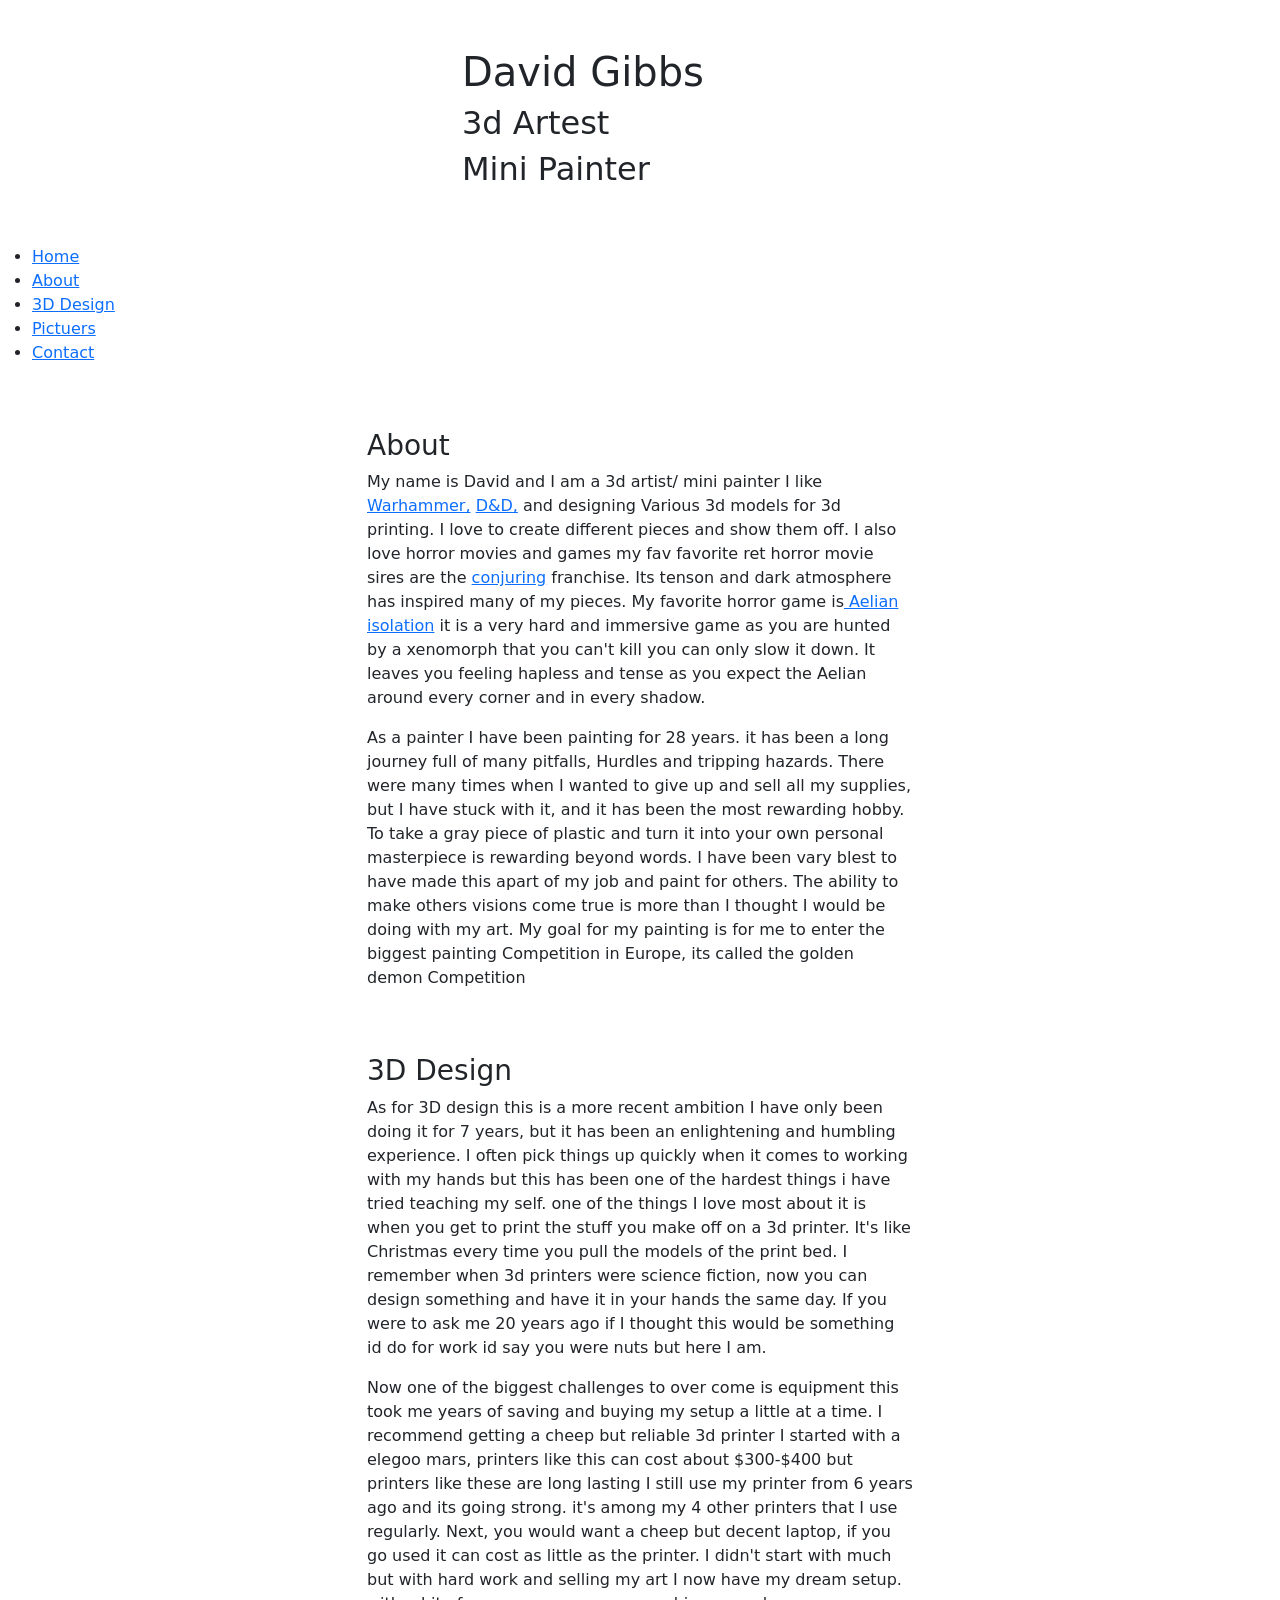
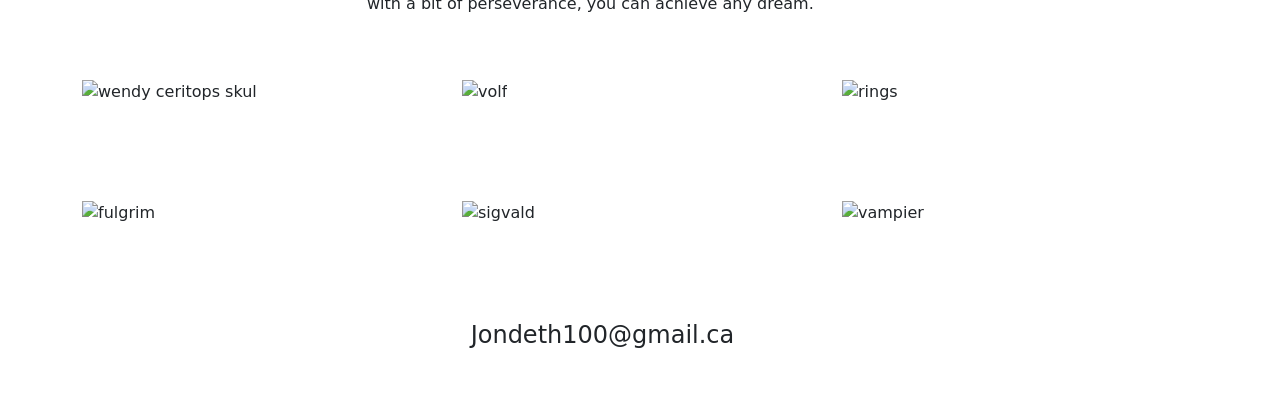
==== index.html @ 20c928f2 "Add files via upload" ====
<!DOCTYPE html>
<html lang="en">

<head>
    <meta charset="UTF-8">
    <meta name="viewport" content="width=device-width, initial-scale=1.0">
    <title>My Site</title>
    <link href="https://cdn.jsdelivr.net/npm/bootstrap@5.3.8/dist/css/bootstrap.min.css" rel="stylesheet">
    <link href="css/my_site.css" rel="stylesheet">
    <script src="https://cdn.jsdelivr.net/npm/bootstrap@5.3.8/dist/js/bootstrap.bundle.min.js"></script>

</head>

<body>
    <header>
        <div class="container">
            <div class="row">
                <div class="col-sm-4 offset-sm-4 py-5">
                    <h1>David Gibbs</h1>
                    <h2>3d Artest</h2>
                    <h2>Mini Painter</h2>
                </div>
            </div>

        </div>

    </header>

    <nav>
        <ul>
            <li><a href="#">Home</a> </li>
            <li><a href="#about">About</a></li>
            <li><a href="#3d disigne">3D Design</a></li>
            <li><a href="#pictuers">Pictuers</a></li>
            <li><a href="#contact">Contact</a></li>
        </ul>
    </nav>

    <div class="container">
        <section id="about">
            <div class="row">
                <div class="col-sm-6 offset-sm-3 py-5">
                    <h3>About</h3>
                    <p>My name is David and I am a 3d artist/ mini painter I like<a
                            href="https://en.wikipedia.org/wiki/Warhammer_40,000"> Warhammer,</a> <a
                            href="https://en.wikipedia.org/wiki/Dungeons_%26_Dragons">D&D,</a> and designing
                        Various
                        3d
                        models for 3d printing. I love to create different pieces and show them off. I also love horror
                        movies and games my fav favorite ret horror movie sires are the <a
                            href="https://en.wikipedia.org/wiki/The_Conjuring">conjuring</a> franchise. Its tenson and
                        dark atmosphere has inspired many of my pieces. My favorite horror game is<a
                            href="https://en.wikipedia.org/wiki/Alien:_Isolation"> Aelian isolation</a> it is a
                        very hard and immersive game as you are hunted by a xenomorph that you can't kill you can only
                        slow
                        it down. It leaves you feeling hapless and tense as you expect the Aelian around every corner
                        and
                        in every shadow.
                    </p>
                    <p>
                        As a painter I have been painting for 28 years. it has been a long journey full of many
                        pitfalls,
                        Hurdles and tripping hazards. There were many times when I wanted to give up and sell all my
                        supplies, but I have stuck with it, and it has been the most rewarding hobby. To take a gray
                        piece of
                        plastic and turn it into your own personal masterpiece is rewarding beyond words. I have been
                        vary
                        blest to have made this apart of my job and paint for others. The ability to make others visions
                        come true is more than I thought I would be doing with my art. My goal for my painting is for me
                        to enter the biggest painting Competition in Europe, its called the golden demon Competition

                    </p>
                </div>
            </div>
        </section>
        <section id="3d disigne">
            <div class="row">
                <div class="col-sm-6 offset-sm-3">
                    <h3> 3D Design</h3>
                    <p> As for 3D design this is a more recent ambition I have only been doing it for 7 years, but it
                        has
                        been an enlightening and humbling experience. I often pick things up quickly when it
                        comes to working with my hands but this has been one of the hardest things i have tried teaching
                        my self. one of the things I love most about it is when you get to print the stuff you make off
                        on
                        a 3d printer. It's like Christmas every time you pull the models of the print bed. I remember
                        when
                        3d printers were science fiction, now you can design something and have it in your hands the
                        same
                        day. If you were to ask me 20 years ago if I thought this would be something id do for work id
                        say you were nuts but here I am.

                    </p>
                    <p>
                        Now one of the biggest challenges to over come is equipment this took me years of saving and
                        buying my setup a little at a time. I recommend getting a cheep but reliable 3d printer I
                        started with a elegoo mars, printers like this can cost about $300-$400 but printers like these
                        are long lasting I still use my printer from 6 years ago and its going strong. it's among my 4
                        other printers that I use regularly. Next, you would want a cheep but decent laptop, if you go
                        used it can cost as little as the printer. I didn't start with much but with hard work and
                        selling my art I now have my dream setup. with a bit of perseverance, you can achieve any dream.
                    </p>
                </div>
            </div>
        </section>
    </div>
    <section id="pictuers">
        <div class="container">
            <div class="row py-5">
                <div class="col-sm-4">
                    <img src="images/21f0a289-a870-4637-be7e-8898d06eacf4.png" class="img-fluid"
                        alt="wendy ceritops skul">
                </div>
                <div class="col-sm-4">
                    <img src="images/20230821_185326.png" class="img-fluid" alt="volf">
                </div>
                <div class="col-sm-4">
                    <img src="images/20221029_224759.png" class="img-fluid" alt="rings">
                </div>
            </div>
        </div>
        <div class="container">
            <div class="row py-5">
                <div class="col-sm-4">
                    <img src="images/fulgrim.png" class="img-fluid" alt="fulgrim">
                </div>
                <div class="col-sm-4">
                    <img src="images/sigvald.png" class="img-fluid" alt="sigvald">
                </div>
                <div class="col-sm-4">
                    <img src="images/vamp.png" class="img-fluid" alt="vampier">
                </div>
            </div>
        </div>
    </section>
    <section id="contact">
        <footer>
            <div class="row">
                <div class="col-sm-4 offset-sm-4 p-5 rounded-3 bg-blue">
                    <h4>Jondeth100@gmail.ca</h4>
                </div>
            </div>
        </footer>
    </section>
</body>

</html>
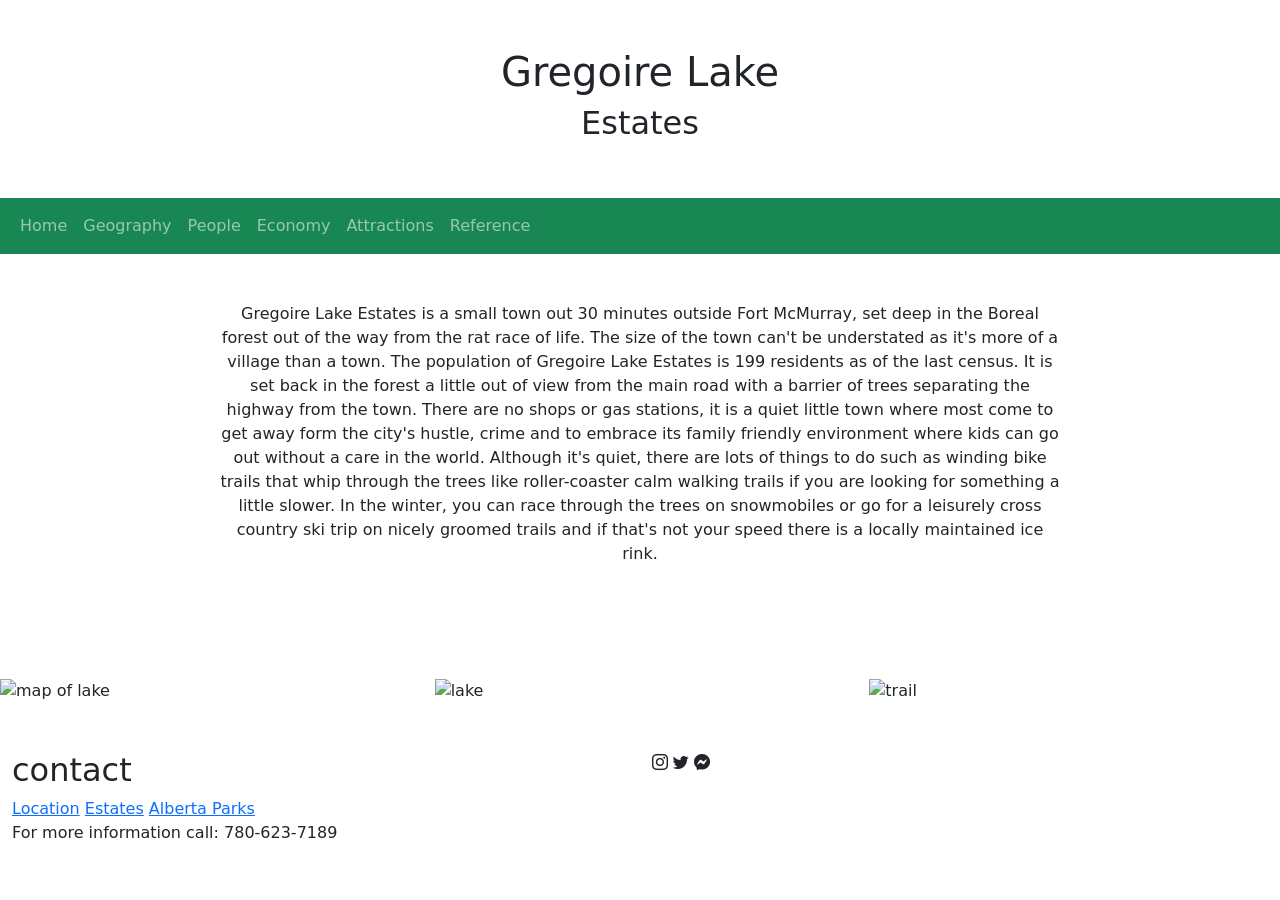
==== commit f8ed56df: "Add files via upload" ====
--- a/index.html
+++ b/index.html
@@ -4,144 +4,123 @@
 <head>
     <meta charset="UTF-8">
     <meta name="viewport" content="width=device-width, initial-scale=1.0">
-    <title>My Site</title>
+    <title>Home town</title>
     <link href="https://cdn.jsdelivr.net/npm/bootstrap@5.3.8/dist/css/bootstrap.min.css" rel="stylesheet">
-    <link href="css/my_site.css" rel="stylesheet">
-    <script src="https://cdn.jsdelivr.net/npm/bootstrap@5.3.8/dist/js/bootstrap.bundle.min.js"></script>
+    <link rel="stylesheet" href="https://cdn.jsdelivr.net/npm/bootstrap-icons@1.13.2/font/bootstrap-icons.min.css">
+    <link rel="stylesheet" href="css/home_town.css">
 
 </head>
 
 <body>
     <header>
         <div class="container">
-            <div class="row">
-                <div class="col-sm-4 offset-sm-4 py-5">
-                    <h1>David Gibbs</h1>
-                    <h2>3d Artest</h2>
-                    <h2>Mini Painter</h2>
-                </div>
-            </div>
-
-        </div>
-
-    </header>
-
-    <nav>
-        <ul>
-            <li><a href="#">Home</a> </li>
-            <li><a href="#about">About</a></li>
-            <li><a href="#3d disigne">3D Design</a></li>
-            <li><a href="#pictuers">Pictuers</a></li>
-            <li><a href="#contact">Contact</a></li>
-        </ul>
-    </nav>
-
-    <div class="container">
-        <section id="about">
-            <div class="row">
-                <div class="col-sm-6 offset-sm-3 py-5">
-                    <h3>About</h3>
-                    <p>My name is David and I am a 3d artist/ mini painter I like<a
-                            href="https://en.wikipedia.org/wiki/Warhammer_40,000"> Warhammer,</a> <a
-                            href="https://en.wikipedia.org/wiki/Dungeons_%26_Dragons">D&D,</a> and designing
-                        Various
-                        3d
-                        models for 3d printing. I love to create different pieces and show them off. I also love horror
-                        movies and games my fav favorite ret horror movie sires are the <a
-                            href="https://en.wikipedia.org/wiki/The_Conjuring">conjuring</a> franchise. Its tenson and
-                        dark atmosphere has inspired many of my pieces. My favorite horror game is<a
-                            href="https://en.wikipedia.org/wiki/Alien:_Isolation"> Aelian isolation</a> it is a
-                        very hard and immersive game as you are hunted by a xenomorph that you can't kill you can only
-                        slow
-                        it down. It leaves you feeling hapless and tense as you expect the Aelian around every corner
-                        and
-                        in every shadow.
-                    </p>
-                    <p>
-                        As a painter I have been painting for 28 years. it has been a long journey full of many
-                        pitfalls,
-                        Hurdles and tripping hazards. There were many times when I wanted to give up and sell all my
-                        supplies, but I have stuck with it, and it has been the most rewarding hobby. To take a gray
-                        piece of
-                        plastic and turn it into your own personal masterpiece is rewarding beyond words. I have been
-                        vary
-                        blest to have made this apart of my job and paint for others. The ability to make others visions
-                        come true is more than I thought I would be doing with my art. My goal for my painting is for me
-                        to enter the biggest painting Competition in Europe, its called the golden demon Competition
-
-                    </p>
-                </div>
-            </div>
-        </section>
-        <section id="3d disigne">
-            <div class="row">
-                <div class="col-sm-6 offset-sm-3">
-                    <h3> 3D Design</h3>
-                    <p> As for 3D design this is a more recent ambition I have only been doing it for 7 years, but it
-                        has
-                        been an enlightening and humbling experience. I often pick things up quickly when it
-                        comes to working with my hands but this has been one of the hardest things i have tried teaching
-                        my self. one of the things I love most about it is when you get to print the stuff you make off
-                        on
-                        a 3d printer. It's like Christmas every time you pull the models of the print bed. I remember
-                        when
-                        3d printers were science fiction, now you can design something and have it in your hands the
-                        same
-                        day. If you were to ask me 20 years ago if I thought this would be something id do for work id
-                        say you were nuts but here I am.
-
-                    </p>
-                    <p>
-                        Now one of the biggest challenges to over come is equipment this took me years of saving and
-                        buying my setup a little at a time. I recommend getting a cheep but reliable 3d printer I
-                        started with a elegoo mars, printers like this can cost about $300-$400 but printers like these
-                        are long lasting I still use my printer from 6 years ago and its going strong. it's among my 4
-                        other printers that I use regularly. Next, you would want a cheep but decent laptop, if you go
-                        used it can cost as little as the printer. I didn't start with much but with hard work and
-                        selling my art I now have my dream setup. with a bit of perseverance, you can achieve any dream.
-                    </p>
-                </div>
-            </div>
-        </section>
-    </div>
-    <section id="pictuers">
-        <div class="container">
-            <div class="row py-5">
-                <div class="col-sm-4">
-                    <img src="images/21f0a289-a870-4637-be7e-8898d06eacf4.png" class="img-fluid"
-                        alt="wendy ceritops skul">
-                </div>
-                <div class="col-sm-4">
-                    <img src="images/20230821_185326.png" class="img-fluid" alt="volf">
-                </div>
-                <div class="col-sm-4">
-                    <img src="images/20221029_224759.png" class="img-fluid" alt="rings">
+            <div class="row text-center py-5">
+                <div class="col-sm-6 offset-sm-3 bg-gray">
+                    <h1>Gregoire Lake </h1>
+                    <h2>Estates</h2>
                 </div>
             </div>
         </div>
-        <div class="container">
-            <div class="row py-5">
-                <div class="col-sm-4">
-                    <img src="images/fulgrim.png" class="img-fluid" alt="fulgrim">
+    </header>
+    <nav class="navbar navbar-expand-sm bg-success navbar-dark sticky-top">
+        <div class="container-fluid">
+            <button class="navbar-toggler" type="button" data-bs-toggle="collapse" data-bs-target="#collapsibleNavbar">
+                <span class="navbar-toggler-icon"></span>
+            </button>
+            <div class="collapse navbar-collapse" id="collapsibleNavbar">
+                <ul class="navbar-nav">
+                    <li class="nav-item">
+                        <a class="nav-link" href="index.html">Home</a>
+                    </li>
+                    <li class="nav-item">
+                        <a class="nav-link" href="geography.html">Geography</a>
+                    </li>
+                    <li class="nav-item">
+                        <a class="nav-link" href="people.html">People</a>
+                    </li>
+                    <li class="nav-item">
+                        <a class="nav-link" href="economy.html">Economy</a>
+                    </li>
+                    <li class="nav-item">
+                        <a class="nav-link" href="attractions.html">Attractions</a>
+                    </li>
+                    <li class="nav-item">
+                        <a class="nav-link" href="reference.html">Reference</a>
+                    </li>
+                </ul>
+            </div>
+        </div>
+    </nav>
+    <section class="bg-gray">
+        <div class="row text-center py-5">
+            <div class="col-sm-8 mx-auto">
+                <p>Gregoire Lake Estates is a small town out 30 minutes outside Fort McMurray, set deep in the Boreal
+                    forest out of the way from the rat race of life.
+                    The size of the town
+                    can't be understated as it's more of a village than a town. The population of Gregoire Lake Estates
+                    is 199 residents as of the last census. It is set back in the forest a little
+                    out of view from the main road with a barrier of trees separating the highway from the town. There
+                    are no shops or gas stations, it is a quiet little town where most come to get
+                    away form the city's hustle, crime and to embrace its family friendly environment where kids can go
+                    out without a care in the world. Although it's quiet, there are lots of things to do such as
+                    winding bike trails that whip through the trees like roller-coaster calm walking trails if you are
+                    looking for something a little slower. In the winter, you can race through the trees on snowmobiles
+                    or go for a leisurely cross country ski trip on nicely groomed trails and if that's not your speed
+                    there is a locally maintained ice rink.
+                </p>
+            </div>
+        </div>
+    </section>
+    <section>
+        <div class="row py-5">
+            <div class="col-sm-4">
+                <img src="images/GREGOIRE_LAKE_map2.png" class="img-fluid img-responsive" alt="map of lake">
+            </div>
+            <div class="col-sm-4">
+                <img src="images/geography/lake2.jpg" class="img-fluid img-responsive" alt="lake">
+            </div>
+            <div class="col-sm-4">
+                <img src="images/geography/trail2.0.png" class="img-fluid img-responsive" alt="trail">
+            </div>
+        </div>
+    </section>
+    <footer class="bg-gray">
+        <div class="container-fluid">
+            <div class="row">
+                <div class="col-sm-6">
+                    <h2>contact</h2>
+                    <a
+                        href="https://www.google.com/maps/place/Gregoire+Lake/@56.4617025,-111.1263968,13z/data=!3m1!4b1!4m6!3m5!1s0x53affbf1aba7f5fd:0x90154f5f51f32229!8m2!3d56.4621147!4d-111.1418752!16s%2Fm%2F03cqffj?entry=ttu&g_ep=EgoyMDI2MTEwNC4wIKXMDSoASAFQAw%3D%3D">Location</a>
+                    <a
+                        href="https://www.google.com/maps/place/Gregoire+Lake+Estates,+AB+T9H+0L2/@56.4653242,-111.2055843,15z/data=!3m1!4b1!4m6!3m5!1s0x53affec9ef77f29b:0xc6f0d2e4ad2679af!8m2!3d56.4653133!4d-111.1952846!16s%2Fm%2F080ptx8?entry=ttu&g_ep=EgoyMDI2MTEwNC4wIKXMDSoASAFQAw%3D%3D">Estates</a>
+                    <a href="https://www.albertaparks.ca/parks/north/gregoire-lake-pp/">Alberta Parks</a>
+                    <p> For more information call: 780-623-7189</p>
                 </div>
-                <div class="col-sm-4">
-                    <img src="images/sigvald.png" class="img-fluid" alt="sigvald">
-                </div>
-                <div class="col-sm-4">
-                    <img src="images/vamp.png" class="img-fluid" alt="vampier">
+                <div class="col-sm-6">
+                    <i class="bi bi-instagram"></i>
+                    <i class="bi bi-twitter"></i>
+                    <i class="bi bi-messenger"></i>
                 </div>
             </div>
         </div>
-    </section>
-    <section id="contact">
-        <footer>
-            <div class="row">
-                <div class="col-sm-4 offset-sm-4 p-5 rounded-3 bg-blue">
-                    <h4>Jondeth100@gmail.ca</h4>
-                </div>
-            </div>
-        </footer>
-    </section>
+
+    </footer>
+
+
+
+
+
+
+
+
+
+
+
+
+
+
+
+
 </body>
 
 </html>
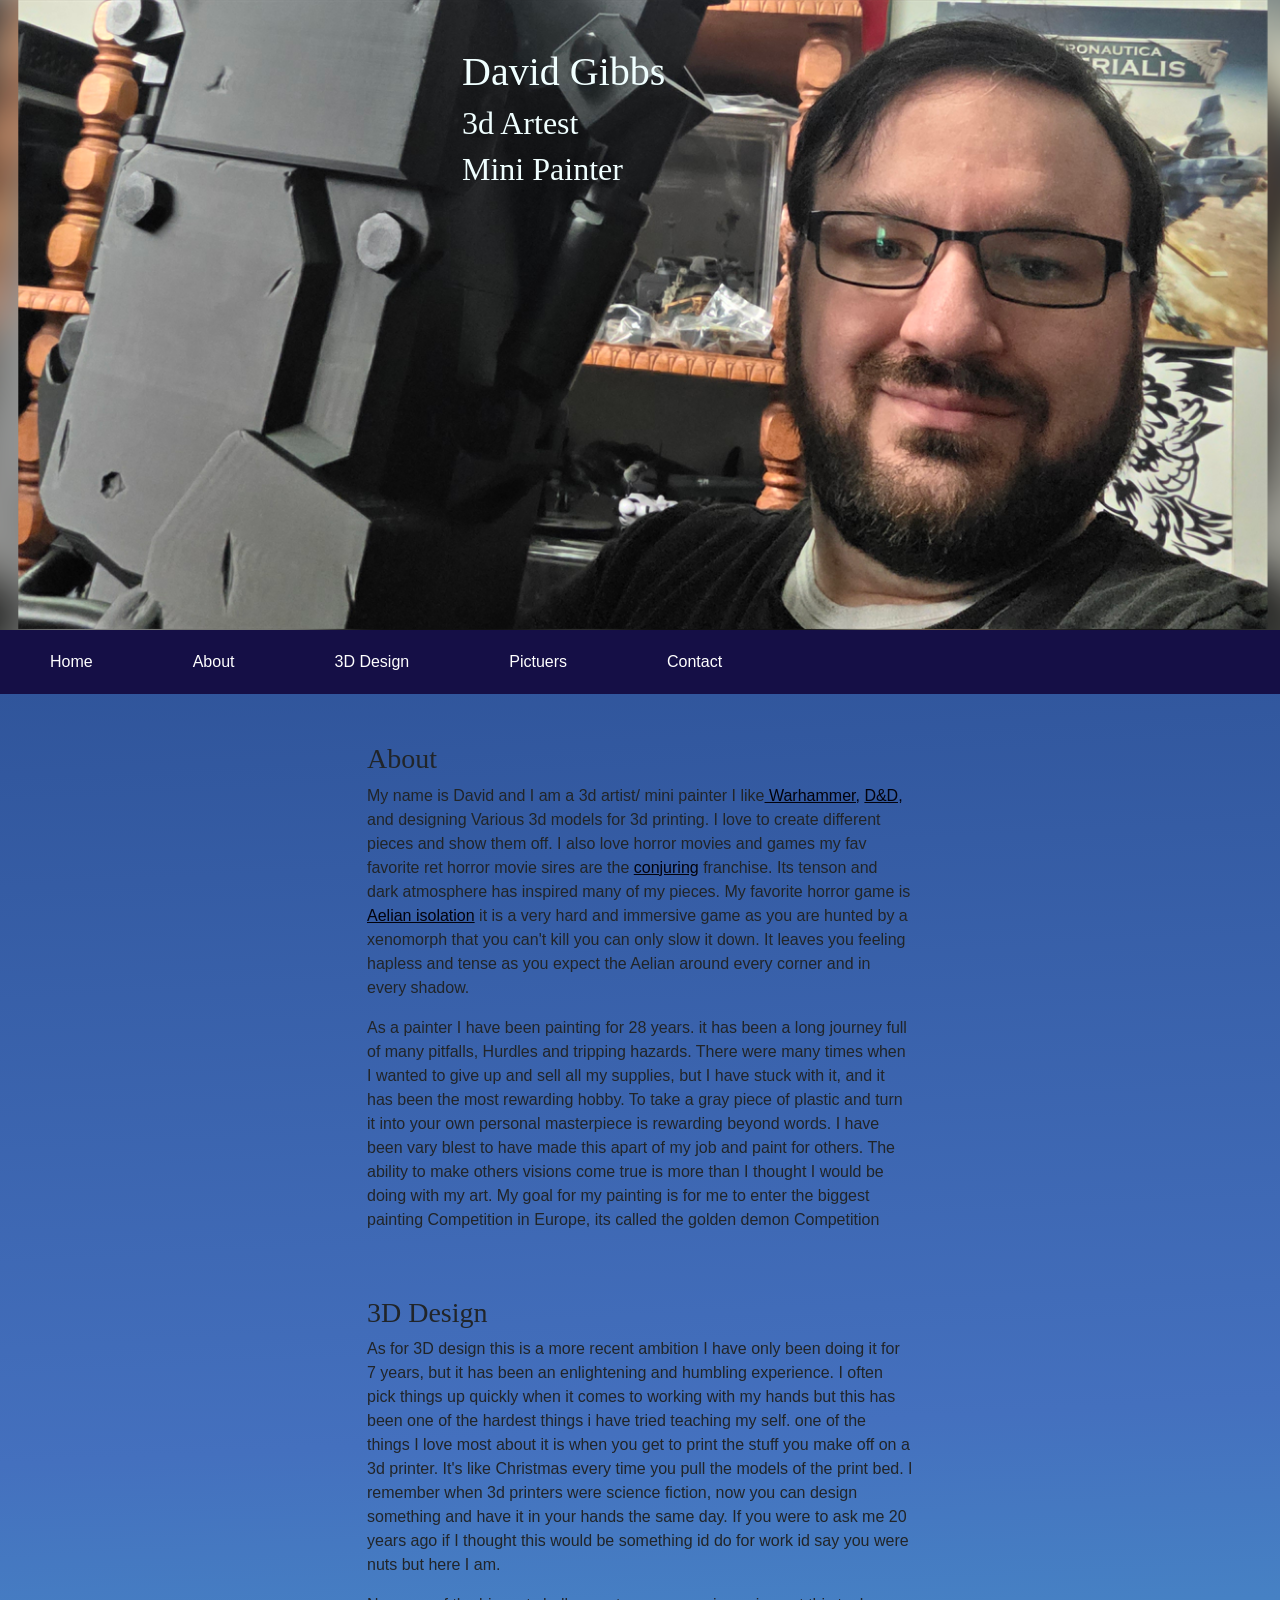
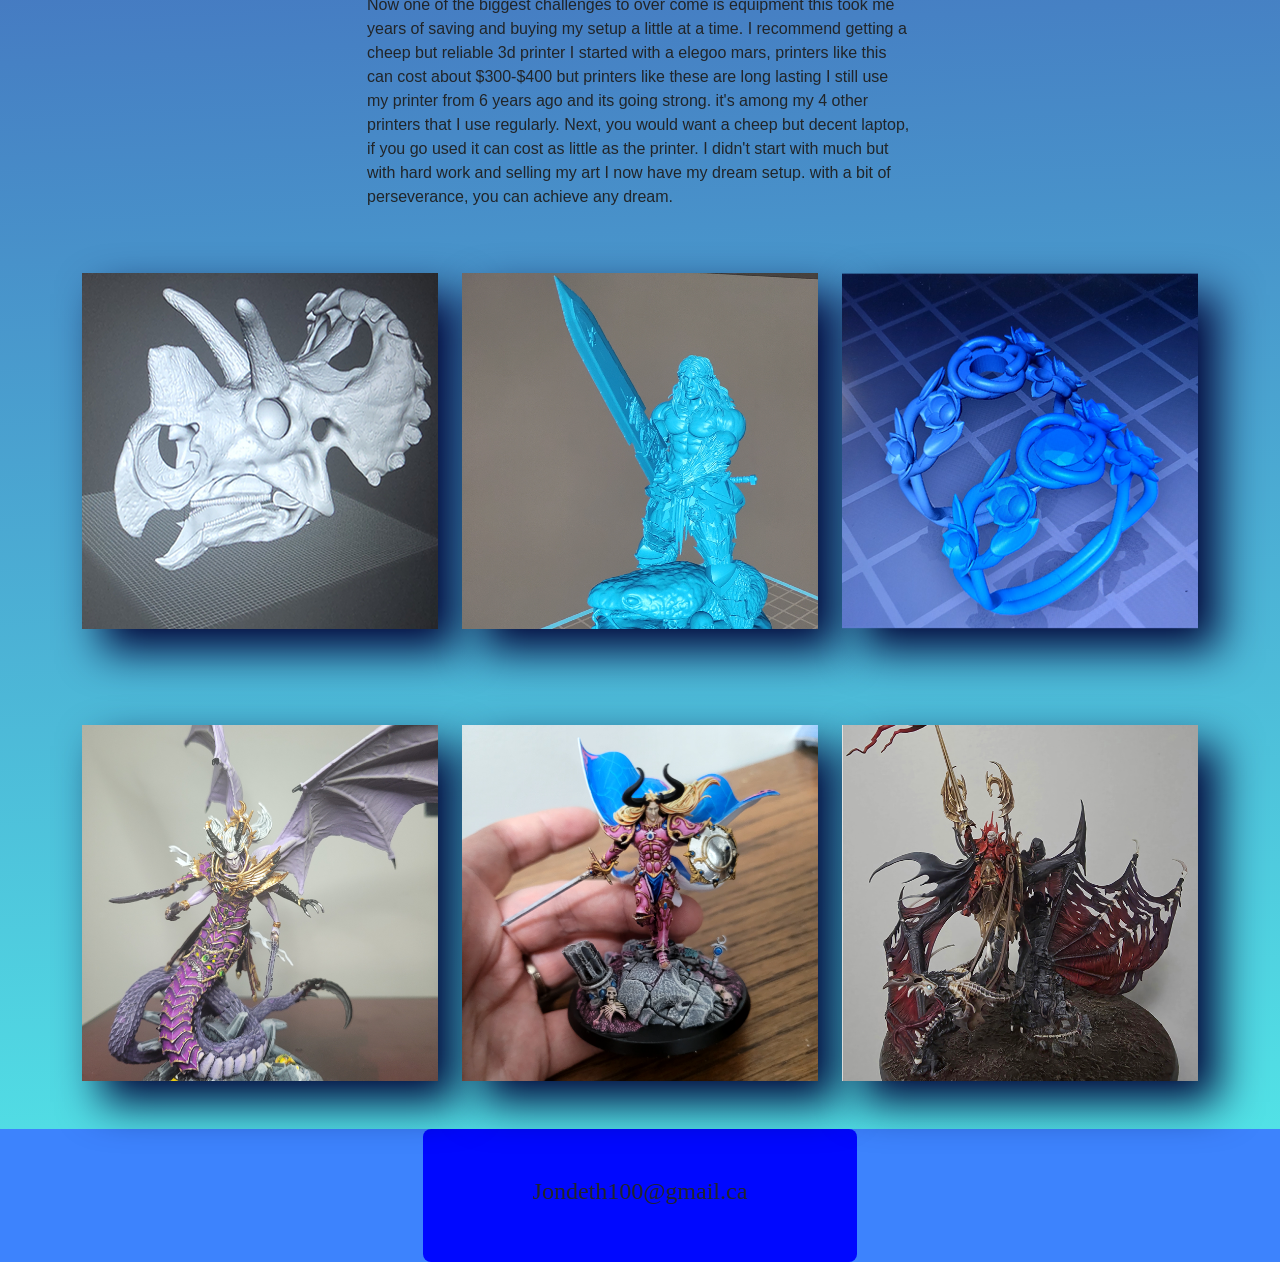
==== commit d93d64f5: "Add files via upload" ====
--- a/index.html
+++ b/index.html
@@ -4,123 +4,144 @@
 <head>
     <meta charset="UTF-8">
     <meta name="viewport" content="width=device-width, initial-scale=1.0">
-    <title>Home town</title>
+    <title>My Site</title>
     <link href="https://cdn.jsdelivr.net/npm/bootstrap@5.3.8/dist/css/bootstrap.min.css" rel="stylesheet">
-    <link rel="stylesheet" href="https://cdn.jsdelivr.net/npm/bootstrap-icons@1.13.2/font/bootstrap-icons.min.css">
-    <link rel="stylesheet" href="css/home_town.css">
+    <link href="css/my_site.css" rel="stylesheet">
+    <script src="https://cdn.jsdelivr.net/npm/bootstrap@5.3.8/dist/js/bootstrap.bundle.min.js"></script>
 
 </head>
 
 <body>
     <header>
         <div class="container">
-            <div class="row text-center py-5">
-                <div class="col-sm-6 offset-sm-3 bg-gray">
-                    <h1>Gregoire Lake </h1>
-                    <h2>Estates</h2>
+            <div class="row">
+                <div class="col-sm-4 offset-sm-4 py-5">
+                    <h1>David Gibbs</h1>
+                    <h2>3d Artest</h2>
+                    <h2>Mini Painter</h2>
+                </div>
+            </div>
+
+        </div>
+
+    </header>
+
+    <nav>
+        <ul>
+            <li><a href="#">Home</a> </li>
+            <li><a href="#about">About</a></li>
+            <li><a href="#3d disigne">3D Design</a></li>
+            <li><a href="#pictuers">Pictuers</a></li>
+            <li><a href="#contact">Contact</a></li>
+        </ul>
+    </nav>
+
+    <div class="container">
+        <section id="about">
+            <div class="row">
+                <div class="col-sm-6 offset-sm-3 py-5">
+                    <h3>About</h3>
+                    <p>My name is David and I am a 3d artist/ mini painter I like<a
+                            href="https://en.wikipedia.org/wiki/Warhammer_40,000"> Warhammer,</a> <a
+                            href="https://en.wikipedia.org/wiki/Dungeons_%26_Dragons">D&D,</a> and designing
+                        Various
+                        3d
+                        models for 3d printing. I love to create different pieces and show them off. I also love horror
+                        movies and games my fav favorite ret horror movie sires are the <a
+                            href="https://en.wikipedia.org/wiki/The_Conjuring">conjuring</a> franchise. Its tenson and
+                        dark atmosphere has inspired many of my pieces. My favorite horror game is<a
+                            href="https://en.wikipedia.org/wiki/Alien:_Isolation"> Aelian isolation</a> it is a
+                        very hard and immersive game as you are hunted by a xenomorph that you can't kill you can only
+                        slow
+                        it down. It leaves you feeling hapless and tense as you expect the Aelian around every corner
+                        and
+                        in every shadow.
+                    </p>
+                    <p>
+                        As a painter I have been painting for 28 years. it has been a long journey full of many
+                        pitfalls,
+                        Hurdles and tripping hazards. There were many times when I wanted to give up and sell all my
+                        supplies, but I have stuck with it, and it has been the most rewarding hobby. To take a gray
+                        piece of
+                        plastic and turn it into your own personal masterpiece is rewarding beyond words. I have been
+                        vary
+                        blest to have made this apart of my job and paint for others. The ability to make others visions
+                        come true is more than I thought I would be doing with my art. My goal for my painting is for me
+                        to enter the biggest painting Competition in Europe, its called the golden demon Competition
+
+                    </p>
+                </div>
+            </div>
+        </section>
+        <section id="3d disigne">
+            <div class="row">
+                <div class="col-sm-6 offset-sm-3">
+                    <h3> 3D Design</h3>
+                    <p> As for 3D design this is a more recent ambition I have only been doing it for 7 years, but it
+                        has
+                        been an enlightening and humbling experience. I often pick things up quickly when it
+                        comes to working with my hands but this has been one of the hardest things i have tried teaching
+                        my self. one of the things I love most about it is when you get to print the stuff you make off
+                        on
+                        a 3d printer. It's like Christmas every time you pull the models of the print bed. I remember
+                        when
+                        3d printers were science fiction, now you can design something and have it in your hands the
+                        same
+                        day. If you were to ask me 20 years ago if I thought this would be something id do for work id
+                        say you were nuts but here I am.
+
+                    </p>
+                    <p>
+                        Now one of the biggest challenges to over come is equipment this took me years of saving and
+                        buying my setup a little at a time. I recommend getting a cheep but reliable 3d printer I
+                        started with a elegoo mars, printers like this can cost about $300-$400 but printers like these
+                        are long lasting I still use my printer from 6 years ago and its going strong. it's among my 4
+                        other printers that I use regularly. Next, you would want a cheep but decent laptop, if you go
+                        used it can cost as little as the printer. I didn't start with much but with hard work and
+                        selling my art I now have my dream setup. with a bit of perseverance, you can achieve any dream.
+                    </p>
+                </div>
+            </div>
+        </section>
+    </div>
+    <section id="pictuers">
+        <div class="container">
+            <div class="row py-5">
+                <div class="col-sm-4">
+                    <img src="images/21f0a289-a870-4637-be7e-8898d06eacf4.png" class="img-fluid"
+                        alt="wendy ceritops skul">
+                </div>
+                <div class="col-sm-4">
+                    <img src="images/20230821_185326.png" class="img-fluid" alt="volf">
+                </div>
+                <div class="col-sm-4">
+                    <img src="images/20221029_224759.png" class="img-fluid" alt="rings">
                 </div>
             </div>
         </div>
-    </header>
-    <nav class="navbar navbar-expand-sm bg-success navbar-dark sticky-top">
-        <div class="container-fluid">
-            <button class="navbar-toggler" type="button" data-bs-toggle="collapse" data-bs-target="#collapsibleNavbar">
-                <span class="navbar-toggler-icon"></span>
-            </button>
-            <div class="collapse navbar-collapse" id="collapsibleNavbar">
-                <ul class="navbar-nav">
-                    <li class="nav-item">
-                        <a class="nav-link" href="index.html">Home</a>
-                    </li>
-                    <li class="nav-item">
-                        <a class="nav-link" href="geography.html">Geography</a>
-                    </li>
-                    <li class="nav-item">
-                        <a class="nav-link" href="people.html">People</a>
-                    </li>
-                    <li class="nav-item">
-                        <a class="nav-link" href="economy.html">Economy</a>
-                    </li>
-                    <li class="nav-item">
-                        <a class="nav-link" href="attractions.html">Attractions</a>
-                    </li>
-                    <li class="nav-item">
-                        <a class="nav-link" href="reference.html">Reference</a>
-                    </li>
-                </ul>
-            </div>
-        </div>
-    </nav>
-    <section class="bg-gray">
-        <div class="row text-center py-5">
-            <div class="col-sm-8 mx-auto">
-                <p>Gregoire Lake Estates is a small town out 30 minutes outside Fort McMurray, set deep in the Boreal
-                    forest out of the way from the rat race of life.
-                    The size of the town
-                    can't be understated as it's more of a village than a town. The population of Gregoire Lake Estates
-                    is 199 residents as of the last census. It is set back in the forest a little
-                    out of view from the main road with a barrier of trees separating the highway from the town. There
-                    are no shops or gas stations, it is a quiet little town where most come to get
-                    away form the city's hustle, crime and to embrace its family friendly environment where kids can go
-                    out without a care in the world. Although it's quiet, there are lots of things to do such as
-                    winding bike trails that whip through the trees like roller-coaster calm walking trails if you are
-                    looking for something a little slower. In the winter, you can race through the trees on snowmobiles
-                    or go for a leisurely cross country ski trip on nicely groomed trails and if that's not your speed
-                    there is a locally maintained ice rink.
-                </p>
+        <div class="container">
+            <div class="row py-5">
+                <div class="col-sm-4">
+                    <img src="images/fulgrim.png" class="img-fluid" alt="fulgrim">
+                </div>
+                <div class="col-sm-4">
+                    <img src="images/sigvald.png" class="img-fluid" alt="sigvald">
+                </div>
+                <div class="col-sm-4">
+                    <img src="images/vamp.png" class="img-fluid" alt="vampier">
+                </div>
             </div>
         </div>
     </section>
-    <section>
-        <div class="row py-5">
-            <div class="col-sm-4">
-                <img src="images/GREGOIRE_LAKE_map2.png" class="img-fluid img-responsive" alt="map of lake">
-            </div>
-            <div class="col-sm-4">
-                <img src="images/geography/lake2.jpg" class="img-fluid img-responsive" alt="lake">
-            </div>
-            <div class="col-sm-4">
-                <img src="images/geography/trail2.0.png" class="img-fluid img-responsive" alt="trail">
-            </div>
-        </div>
-    </section>
-    <footer class="bg-gray">
-        <div class="container-fluid">
+    <section id="contact">
+        <footer>
             <div class="row">
-                <div class="col-sm-6">
-                    <h2>contact</h2>
-                    <a
-                        href="https://www.google.com/maps/place/Gregoire+Lake/@56.4617025,-111.1263968,13z/data=!3m1!4b1!4m6!3m5!1s0x53affbf1aba7f5fd:0x90154f5f51f32229!8m2!3d56.4621147!4d-111.1418752!16s%2Fm%2F03cqffj?entry=ttu&g_ep=EgoyMDI2MTEwNC4wIKXMDSoASAFQAw%3D%3D">Location</a>
-                    <a
-                        href="https://www.google.com/maps/place/Gregoire+Lake+Estates,+AB+T9H+0L2/@56.4653242,-111.2055843,15z/data=!3m1!4b1!4m6!3m5!1s0x53affec9ef77f29b:0xc6f0d2e4ad2679af!8m2!3d56.4653133!4d-111.1952846!16s%2Fm%2F080ptx8?entry=ttu&g_ep=EgoyMDI2MTEwNC4wIKXMDSoASAFQAw%3D%3D">Estates</a>
-                    <a href="https://www.albertaparks.ca/parks/north/gregoire-lake-pp/">Alberta Parks</a>
-                    <p> For more information call: 780-623-7189</p>
-                </div>
-                <div class="col-sm-6">
-                    <i class="bi bi-instagram"></i>
-                    <i class="bi bi-twitter"></i>
-                    <i class="bi bi-messenger"></i>
+                <div class="col-sm-4 offset-sm-4 p-5 rounded-3 bg-blue">
+                    <h4>Jondeth100@gmail.ca</h4>
                 </div>
             </div>
-        </div>
-
-    </footer>
-
-
-
-
-
-
-
-
-
-
-
-
-
-
-
-
+        </footer>
+    </section>
 </body>
 
 </html>
--- a/css/my_site.css
+++ b/css/my_site.css
@@ -0,0 +1,99 @@
+@import url('https://fonts.googleapis.com/css2?family=Jost:ital,wght@0,100..900;1,100..900&family=Libre+Baskerville:ital,wght@0,400..700;1,400..700&display=swap');
+
+.libre-baskerville,
+h1,
+h2,
+h3,
+h4 {
+
+    font-family: "Libre Baskerville", serif;
+    font-optical-sizing: auto;
+    font-weight: <400>;
+    font-style: normal;
+}
+
+.jost,
+body,
+ul {
+    font-family: "Jost", sans-serif;
+    font-optical-sizing: auto;
+    font-weight: <weight>;
+    font-style: normal;
+}
+
+
+
+body {
+    background-color: rgb(81, 225, 225);
+}
+
+.bg-blue {
+    background-color: rgb(0, 8, 255);
+}
+
+footer {
+    background-color: rgb(61, 131, 253);
+}
+
+h4 {
+    text-align: center;
+}
+
+header {
+    background-image: url(../images/selfy.png);
+    background-size: cover;
+    min-height: 70vh;
+    background-position: center;
+}
+
+body {
+    background: #2A7B9B;
+    background: linear-gradient(177deg, rgb(30, 61, 124) 0%, rgb(68, 112, 190) 50%, rgba(83, 237, 234, 1) 100%);
+}
+
+#pictuers img {
+    filter: drop-shadow(20px 21px 22px #000438);
+}
+
+h1,
+h2 {
+    color: azure;
+}
+
+nav ul {
+    list-style-type: none;
+    margin: 0;
+    padding: 0;
+    overflow: hidden;
+    background-color: #150f46;
+}
+
+nav ul li {
+    float: left;
+}
+
+nav ul li a {
+    display: block;
+    color: white;
+    text-align: center;
+    /* top right botom left */
+    /* t&b r&l */
+    padding: 20px 50px;
+    text-decoration: none;
+}
+
+/* anything in between bracets add changes */
+nav ul li a:hover {
+    background-color: #02020c;
+}
+
+/* stiky nave bar */
+nav {
+    position: sticky;
+    top: 0;
+    z-index: 1;
+}
+
+a {
+    color: #02020c;
+}
